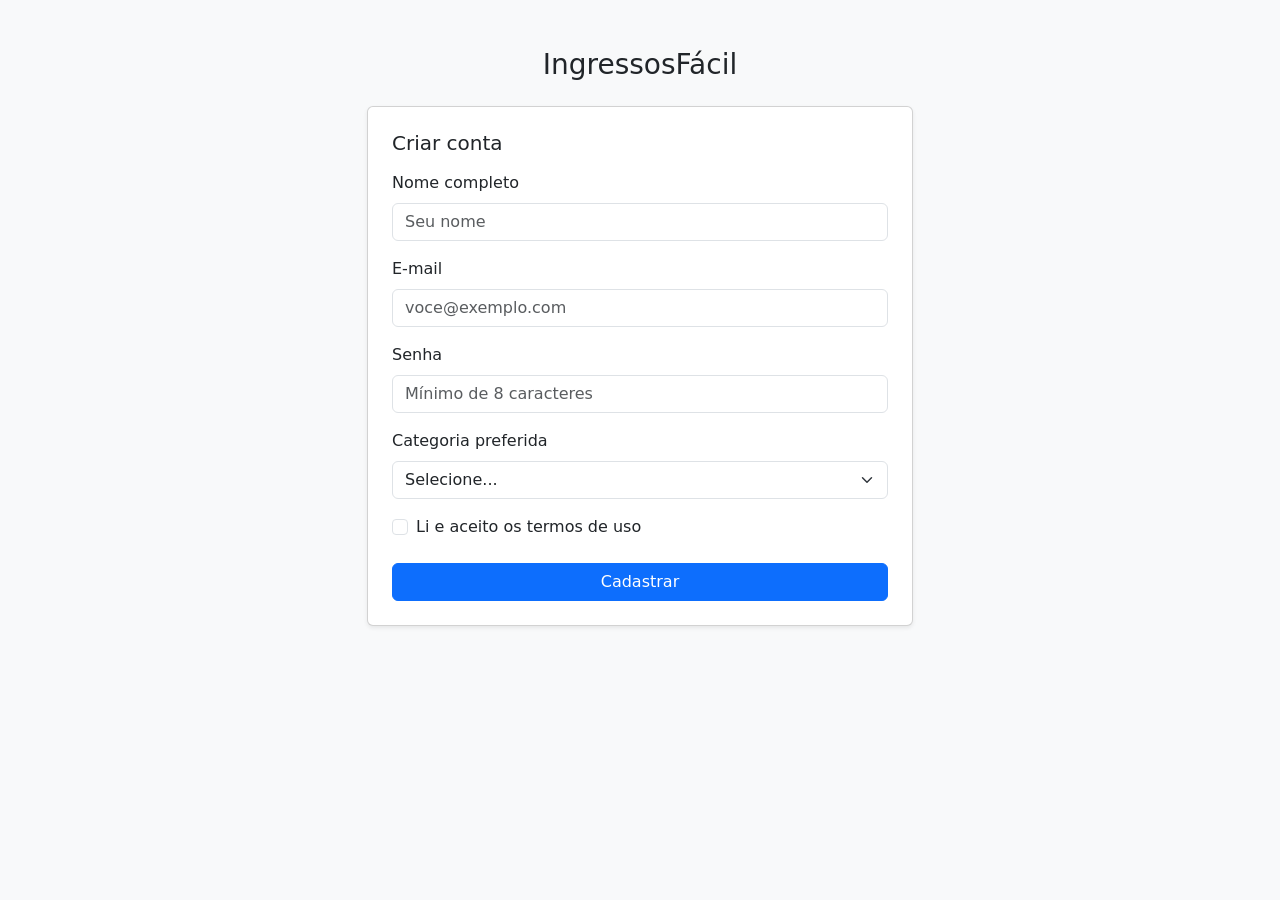
==== index.html/index.html @ 3a2c00e1 "atualizando projeto" ====
<!DOCTYPE html>
<html lang="pt-BR">

<head>
    <meta charset="UTF-8">
    <meta name="viewport" content="width=device-width, initial-scale=1.0">
    <title>IngressosFácil - Cadastro</title>
    <link href="https://cdn.jsdelivr.net/npm/bootstrap@5.3.8/dist/css/bootstrap.min.css" rel="stylesheet"
        integrity="sha384-sRIl4kxILFvY47J16cr9ZwB07vP4J8+LH7qKQnuqkuIAvNWLzeN8tE5YBujZqJLB" crossorigin="anonymous">
</head>

<body class="bg-light">

    <main class="container py-5">
        <h1 class="h3 text-center mb-4">IngressosFácil</h1>

        <div class="row justify-content-center">
            <div class="col-12 col-md-8 col-lg-6">
                <div class="card shadow-sm">
                    <div class="card-body p-4">
                        <h2 class="h5 mb-3">Criar conta</h2>

                        <div id="alerta-cadastro" class="alert" role="alert" hidden></div>

                        <form id="form-cadastro">
                            <div class="mb-3">
                                <label for="nome" class="form-label">Nome completo</label>
                                <input type="text" class="form-control" id="nome" name="nome" placeholder="Seu nome"
                                    required>
                            </div>
                            <div class="mb-3">
                                <label for="email" class="form-label">E-mail</label>
                                <input type="email" class="form-control" id="email" name="email"
                                    placeholder="voce@exemplo.com" required>
                            </div>
                            <div class="mb-3">
                                <label for="senha" class="form-label">Senha</label>
                                <input type="password" class="form-control" id="senha" name="senha"
                                    placeholder="Mínimo de 8 caracteres" minlength="8" required>
                            </div>
                            <div class="mb-3">
                                <label for="categoria" class="form-label">Categoria preferida</label>
                                <select class="form-select" id="categoria" name="categoria" required>
                                    <option value="">Selecione...</option>
                                    <option value="show">Shows</option>
                                    <option value="comedia">Comédia</option>
                                    <option value="esporte">Esportes</option>
                                    <option value="gastronomia">Gastronomia</option>
                                </select>
                            </div>
                            <div class="form-check mb-4">
                                <input class="form-check-input" type="checkbox" id="termos" name="termos" required>
                                <label class="form-check-label" for="termos">Li e aceito os termos de uso</label>
                            </div>
                            <button type="submit" class="btn btn-primary w-100">Cadastrar</button>
                        </form>

                    </div>
                </div>
            </div>
        </div>
    </main>

    <script>
        // ===== Elementos da página =====

        const formCadastro = document.getElementById("form-cadastro");
        const nome = document.getElementById("nome");
        const email = document.getElementById("email");
        const senha = document.getElementById("senha");
        const categoria = document.getElementById("categoria");
        const termos = document.getElementById("termos");
        const alertaCadastro = document.getElementById("alerta-cadastro");

        // ===== Função que mostra o alerta =====

        function mostrarAlerta(texto, tipo) {
            alertaCadastro.textContent = texto;                 // escreve a mensagem
            alertaCadastro.className = "alert alert-" + tipo;   // troca as classes: define a cor
            alertaCadastro.hidden = false;                      // mostra o alerta
        }

        // ===== Envio do formulário =====

        formCadastro.addEventListener("submit", function (event) {
    event.preventDefault();

    const usuario = {
        nome: nome.value.trim(),
        email: email.value.trim().toLowerCase(),
        senha: senha.value,
        categoria: categoria.value,
        aceitouTermos: termos.checked
    };

    const nomeCategoria = categoria.selectedOptions[0].textContent;

    mostrarAlerta(
        `Cadastro realizado, ${usuario.nome}! E-mail: ${usuario.email}. Categoria preferida: ${nomeCategoria}.`,
        "success"
    );

    formCadastro.reset();
});

    </script>
</body>

</html>
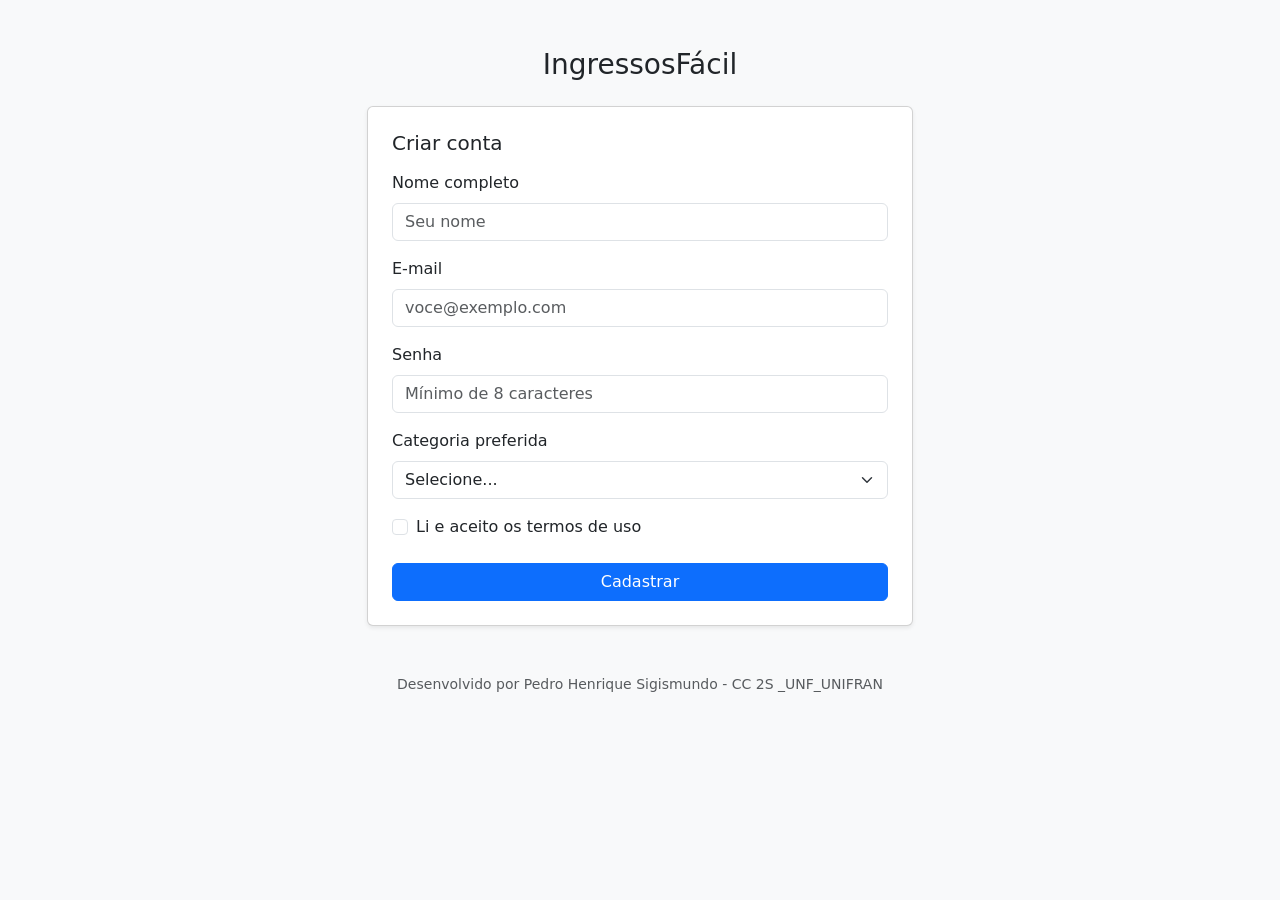
==== commit de88d257: "atualizando projeto" ====
--- a/index.html/index.html
+++ b/index.html/index.html
@@ -1,14 +1,11 @@
 <!DOCTYPE html>
 <html lang="pt-BR">
-
 <head>
     <meta charset="UTF-8">
     <meta name="viewport" content="width=device-width, initial-scale=1.0">
     <title>IngressosFácil - Cadastro</title>
-    <link href="https://cdn.jsdelivr.net/npm/bootstrap@5.3.8/dist/css/bootstrap.min.css" rel="stylesheet"
-        integrity="sha384-sRIl4kxILFvY47J16cr9ZwB07vP4J8+LH7qKQnuqkuIAvNWLzeN8tE5YBujZqJLB" crossorigin="anonymous">
+    <link href="https://cdn.jsdelivr.net/npm/bootstrap@5.3.8/dist/css/bootstrap.min.css" rel="stylesheet" integrity="sha384-sRIl4kxILFvY47J16cr9ZwB07vP4J8+LH7qKQnuqkuIAvNWLzeN8tE5YBujZqJLB" crossorigin="anonymous">
 </head>
-
 <body class="bg-light">
 
     <main class="container py-5">
@@ -25,18 +22,15 @@
                         <form id="form-cadastro">
                             <div class="mb-3">
                                 <label for="nome" class="form-label">Nome completo</label>
-                                <input type="text" class="form-control" id="nome" name="nome" placeholder="Seu nome"
-                                    required>
+                                <input type="text" class="form-control" id="nome" name="nome" placeholder="Seu nome" required>
                             </div>
                             <div class="mb-3">
                                 <label for="email" class="form-label">E-mail</label>
-                                <input type="email" class="form-control" id="email" name="email"
-                                    placeholder="voce@exemplo.com" required>
+                                <input type="email" class="form-control" id="email" name="email" placeholder="voce@exemplo.com" required>
                             </div>
                             <div class="mb-3">
                                 <label for="senha" class="form-label">Senha</label>
-                                <input type="password" class="form-control" id="senha" name="senha"
-                                    placeholder="Mínimo de 8 caracteres" minlength="8" required>
+                                <input type="password" class="form-control" id="senha" name="senha" placeholder="Mínimo de 8 caracteres" minlength="8" required>
                             </div>
                             <div class="mb-3">
                                 <label for="categoria" class="form-label">Categoria preferida</label>
@@ -61,9 +55,12 @@
         </div>
     </main>
 
+    <footer class="text-center text-muted small pb-4">
+        Desenvolvido por Pedro Henrique Sigismundo - CC 2S _UNF_UNIFRAN
+    </footer>
+
     <script>
         // ===== Elementos da página =====
-
         const formCadastro = document.getElementById("form-cadastro");
         const nome = document.getElementById("nome");
         const email = document.getElementById("email");
@@ -73,37 +70,33 @@
         const alertaCadastro = document.getElementById("alerta-cadastro");
 
         // ===== Função que mostra o alerta =====
-
         function mostrarAlerta(texto, tipo) {
-            alertaCadastro.textContent = texto;                 // escreve a mensagem
-            alertaCadastro.className = "alert alert-" + tipo;   // troca as classes: define a cor
-            alertaCadastro.hidden = false;                      // mostra o alerta
+            alertaCadastro.textContent = texto;
+            alertaCadastro.className = "alert alert-" + tipo;
+            alertaCadastro.hidden = false;
         }
 
         // ===== Envio do formulário =====
+        formCadastro.addEventListener("submit", function (event) {
+            event.preventDefault();
 
-        formCadastro.addEventListener("submit", function (event) {
-    event.preventDefault();
+            const usuario = {
+                nome: nome.value.trim(),
+                email: email.value.trim().toLowerCase(),
+                senha: senha.value,
+                categoria: categoria.value,
+                aceitouTermos: termos.checked
+            };
 
-    const usuario = {
-        nome: nome.value.trim(),
-        email: email.value.trim().toLowerCase(),
-        senha: senha.value,
-        categoria: categoria.value,
-        aceitouTermos: termos.checked
-    };
+            const nomeCategoria = categoria.selectedOptions[0].textContent;
 
-    const nomeCategoria = categoria.selectedOptions[0].textContent;
+            mostrarAlerta(
+                `Cadastro realizado, ${usuario.nome}! E-mail: ${usuario.email}. Categoria preferida: ${nomeCategoria}.`,
+                "success"
+            );
 
-    mostrarAlerta(
-        `Cadastro realizado, ${usuario.nome}! E-mail: ${usuario.email}. Categoria preferida: ${nomeCategoria}.`,
-        "success"
-    );
-
-    formCadastro.reset();
-});
-
+            formCadastro.reset();
+        });
     </script>
 </body>
-
 </html>
